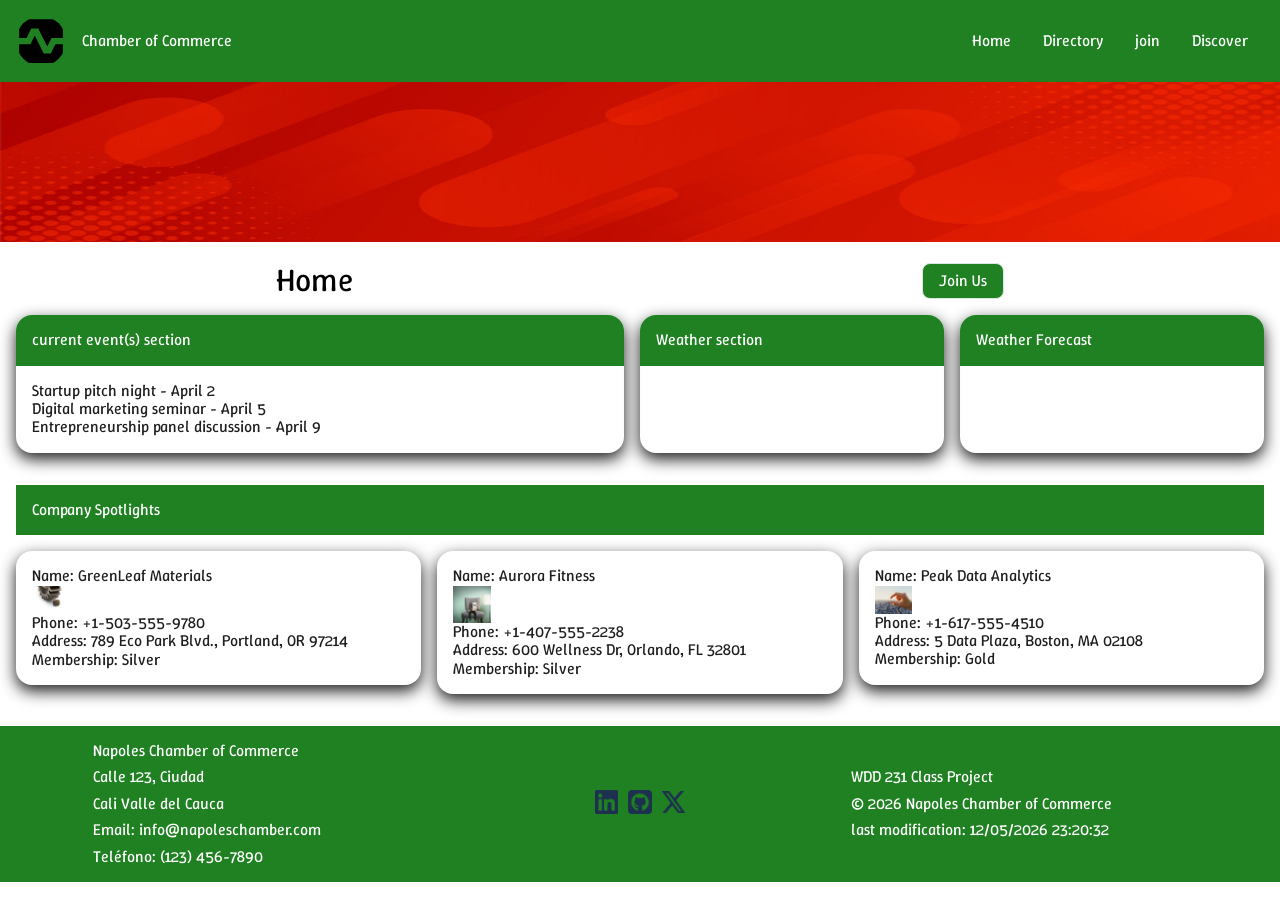
==== chamber/index.html @ 40dbb2b4 "adding week 3 requested activity" ====
<!doctype html>
<html lang="en">
  <head>
    <meta charset="UTF-8" />
    <meta name="viewport" content="width=device-width, initial-scale=1.0" />
    <meta
      name="description"
      content="chamber project home page for BYU Pathway WDD 231, showcasing web design skills and course achievements."
    />
    <meta name="author" content="Julian David Arce Araujo" />
    <meta
      property="og:url"
      content="https://julianarce1995.github.io/wdd231/chamber/directory.html"
    />
    <meta property="og:type" content="website" />
    <meta
      property="og:title"
      content="Napoles Chamber Directory | BYU Pathway WDD231"
    />
    <meta
      property="og:description"
      content="Discover Napoles Chamber members and their contact information."
    />
    <meta
      property="og:image"
      content="https://julianarce1995.github.io/wdd231/chamber/images/yandy-subary.jpg"
    />
    <link rel="preconnect" href="https://fonts.googleapis.com" />
    <link rel="preconnect" href="https://fonts.gstatic.com" crossorigin />
    <link
      href="https://fonts.googleapis.com/css2?family=Archivo:ital,wght@0,100..900;1,100..900&family=Exo+2:ital,wght@0,100..900;1,100..900&family=Open+Sans:ital,wght@0,300..800;1,300..800&family=Space+Grotesk:wght@300..700&family=Winky+Sans:ital,wght@0,453;1,453&display=swap"
      rel="stylesheet"
    />
    <link rel="icon" href="images/favicon.ico" />
    <link rel="stylesheet" href="styles/normalize.css" />
    <link rel="stylesheet" href="styles/small.css" />
    <link rel="stylesheet" href="styles/large.css" />
    <script src="scripts/company.js" defer></script>
    <script src="scripts/events.js" defer></script>
    <script src="scripts/weather.js" defer></script>
    <script src="scripts/date.js" defer></script>
    <script src="scripts/navigation.js" defer></script>
    <title>Home | BYU Pathway</title>
  </head>
  <body>
    <header class="header">
      <div class="header-title">
        <img
          src="images/julian-arce-logo.svg"
          alt="Julian Arce Photo"
          loading="lazy"
        />
        <span>Chamber of Commerce</span>
      </div>
      <div class="menu">
        <button type="button" id="menu"></button>
      </div>
      <nav class="navbar">
        <ul class="navigation">
          <li><a class="p-1" href="index.html">Home</a></li>
          <li><a class="p-1" href="directory.html">Directory</a></li>
          <li><a class="p-1" href="join.html">join</a></li>
          <li><a class="p-1" href="discover.html">Discover</a></li>
        </ul>
      </nav>
    </header>
    <main>
      <section class="home">
        <img src="images/hero-image.jpg" alt="hero image" loading="lazy" />
        <div>
          <h1>Home</h1>
          <a href="join.html" class="button">Join Us</a>
        </div>
      </section>
      <div class="container">
        <section class="current-event">
          <h2>current event(s) section</h2>
          <div id="current-event"></div>
        </section>
        <section class="weather-section">
          <h2>Weather section</h2>
          <div id="weather-section"></div>
        </section>
        <section class="weather-forecast">
          <h2>Weather Forecast</h2>
          <div id="weather-forecast"></div>
        </section>
      </div>
      <section class="company-spotlights">
        <h2>Company Spotlights</h2>
        <div id="company-spotlight"></div>
      </section>
    </main>
    <footer>
      <div class="footer-info">
        <span>Napoles Chamber of Commerce</span>
        <span>Calle 123, Ciudad</span>
        <span>Cali Valle del Cauca</span>
        <span>Email: info@napoleschamber.com</span>
        <span>Teléfono: (123) 456-7890</span>
      </div>
      <div class="footer-images">
        <a href="https://www.linkedin.com/in/julian-david-arce-araujo/">
          <img
            src="images/linkedin-brands-solid.png"
            alt="linkedin logo"
            loading="lazy"
          />
        </a>
        <a href="https://github.com/julianarce1995/wdd231">
          <img
            src="images/square-github-brands-solid.png"
            alt="GitHub logo"
            loading="lazy"
          />
        </a>
        <a href="https://x.com/?lang=es&q=from%3Ajulianarce1995">
          <img
            src="images/x-twitter-brands-solid.png"
            alt="X logo"
            loading="lazy"
          />
        </a>
      </div>
      <div class="footer-info">
        <span>WDD 231 Class Project</span>
        <p>
          ©
          <span id="currentyear"></span>
          Napoles Chamber of Commerce
        </p>
        <span id="lastModified"></span>
      </div>
    </footer>
  </body>
</html>
---- chamber/styles/small.css ----
:root {
  --primary-color: #1f8122;
  --secondary-color: #d9e9e0;
  --third-color: #77bdac;
  --hover-color: #22531f;
  --white: #ffffff;
  --black: #1f1d1d;
  --gray: #938d8d;
}

* {
  margin: 0;
  padding: 0;
  box-sizing: border-box;
  font-family: "Winky Sans", sans-serif;
  font-weight: 400;
  font-style: normal;
  font-size: 1rem;
}

a {
  text-decoration: none;
  color: var(--white);
  cursor: pointer;
  font-size: 1rem;
}

.p-1 {
  padding: 0.9rem;
}

ul {
  list-style: none;
}

.header {
  display: grid;
  grid-template-columns: 1fr 1fr;
  align-items: center;
  background-color: var(--primary-color);
}

.header-title {
  display: flex;
  color: var(--white);
  align-items: center;
  padding: 1rem;
}

.header img {
  width: 50px;
  height: 50px;
  border-radius: 50%;
  margin-right: 1rem;
}

.menu {
  display: flex;
  justify-content: flex-end;
}

#menu {
  font-size: 2rem;
  border: 0;
  background: none;
  color: var(--white);
  padding: 0 1rem;
}

#menu::before {
  content: "☰";
  color: var(--white);
}

#menu.open::before {
  content: "❌";
}

.navbar {
  grid-column: span 2;
}

.navigation.show {
  display: flex;
  flex-direction: column;
  border-top: var(--gray) 1px solid;
}

.navbar li {
  display: flex;
}

.navbar a {
  width: 100%;
  padding: 1rem;
  border-bottom: var(--gray) 1px solid;
}

.navigation {
  display: none;
}

.navigation a {
  color: var(--white);
  font-size: 1rem;
}

.button {
  background-color: var(--primary-color);
  color: var(--white);
  border: 1px solid var(--secondary-color);
  border-radius: 0.5rem;
  padding: 0.5rem 1rem;
  cursor: pointer;
  font-size: 1rem;
}

.button:hover {
  background-color: var(--hover-color);
  color: var(--white);
}

.grid-cards {
  display: grid;
  grid-template-columns: repeat(auto-fit, minmax(250px, 1fr));
  gap: 1rem;
  padding: 1rem;
}

.list {
  display: flex;
  flex-direction: column;
  gap: 1rem;
  max-width: 90%;
  width: 100%;
  padding: 1rem;
  margin: 0 auto;
}

.card {
  background-color: var(--white);
  border-radius: 0.7rem;
  overflow: hidden;
  transition:
    transform 0.2s ease,
    box-shadow 0.2s ease;
}

.card:hover {
  transform: translateY(-2px);
  box-shadow: 0 6px 16px var(--black);
}

.card-image {
  width: 100%;
  height: 180px;
  object-fit: cover;
}

.card-content {
  width: 100%;
  padding: 1rem;
}

.card-content h2 {
  margin-bottom: 0.5rem;
  color: var(--primary-color);
  font-size: 1.2rem;
}

.card-content p {
  margin-bottom: 0.45rem;
  color: var(--black);
  font-size: 0.95rem;
  line-height: 1.4;
}

.card-content p.meta span {
  color: var(--black);
  font-weight: 600;
  margin-right: 0.25rem;
}

.card-content .description {
  color: #4a4a4a;
}

.description span {
  color: var(--black);
  font-weight: 600;
  margin-right: 0.25rem;
}

.grid-cards .card {
  border: 1px solid var(--gray);
  box-shadow: 0 2px 8px var(--black);
}

.list .card {
  border-bottom: 1px solid var(--gray);
  box-shadow: none;
  display: block;
  padding: 0;
  margin-bottom: 0.5rem;
}

.list .card-image {
  display: none;
}

.list .card-content {
  display: grid;
  grid-template-columns: 1fr;
  padding: 1rem;
}

.list .card-content h2 {
  font-size: 1.15rem;
}

footer {
  display: flex;
  flex-direction: column;
  background-color: var(--primary-color);
  color: var(--white);
  text-align: start;
  padding: 1rem;
  margin-top: 2rem;
}

.footer-info {
  display: flex;
  flex-direction: column;
  gap: 0.5rem;
}

.footer-images {
  display: flex;
  align-items: center;
  justify-content: center;
}

.footer-images a {
  max-width: 10%;
}

.footer-images a img {
  max-width: 100%;
  height: auto;
  border-radius: 6px;
}

.view-toggle {
  display: flex;
  justify-content: center;
  gap: 0.5rem;
  margin-bottom: 1rem;
  padding: 1rem;
  box-shadow: 0 2px 8px var(--gray);
}
/* Home Styles */

.home img {
  width: 100%;
  height: 10rem;
  margin-bottom: 1rem;
}

.home div {
  display: flex;
  justify-content: space-around;
  align-items: center;
  gap: 1rem;
}

.container {
  display: grid;
  grid-template-columns: 1fr;
  align-items: stretch;
  gap: 1rem;
  padding: 1rem;
}

.current-event,
.weather-section,
.weather-forecast,
.card-box {
  border-radius: 1rem;
  box-shadow: 0 6px 16px var(--black);
  color: var(--black);
  overflow: hidden;
}

.current-event h2,
.weather-section h2,
.weather-forecast h2,
.company-spotlights h2 {
  background-color: var(--primary-color);
  padding: 1rem;
  color: var(--white);
}

.company-spotlights h2 {
  margin-bottom: 1rem;
}

#current-event,
#weather-section,
#weather-forecast {
  display: flex;
  flex-direction: column;
  padding: 1rem;
}

.company-spotlights {
  margin: 1rem;
}

.card-box {
  display: flex;
  flex-direction: column;
  padding: 1rem;
}

.card-box img {
  width: 10%;
}

.company-spotlights #company-spotlight {
  display: grid;
  grid-template-columns: 1fr;
  gap: 1rem;
}
---- chamber/styles/large.css ----
@media (min-width: 768px) {
  #menu {
    display: none;
  }

  .header {
    display: flex;
    align-items: center;
    justify-content: space-between;
  }

  .header-title {
    justify-content: center;
  }

  .navigation {
    display: flex;
    width: 100%;
    flex-direction: row;
    align-items: center;
    justify-content: flex-start;
    background-color: transparent;
  }

  .navigation li a:hover {
    color: var(--white);
    background-color: var(--hover-color);
    font-size: 1rem;
    border-radius: 1rem;
  }
  .navbar {
    padding-right: 1rem;
  }

  .navbar a {
    border: none;
  }

  .list .card-content {
    grid-template-columns: 1fr 2fr 2fr 1fr;
    padding: 1rem;
  }

  footer {
    display: flex;
    justify-content: space-around;
    flex-direction: row;
    padding: 1rem 5rem;
    gap: 1rem;
  }

  .footer-info,
  .footer-images {
    width: 30%;
    justify-content: center;
  }

  /* Home Styles */
  .container {
    grid-template-columns: 2fr 1fr 1fr;
  }

  .company-spotlights #company-spotlight {
    grid-template-columns: 1fr 1fr 1fr;
  }
}

@media (min-width: 60.5em) {
}
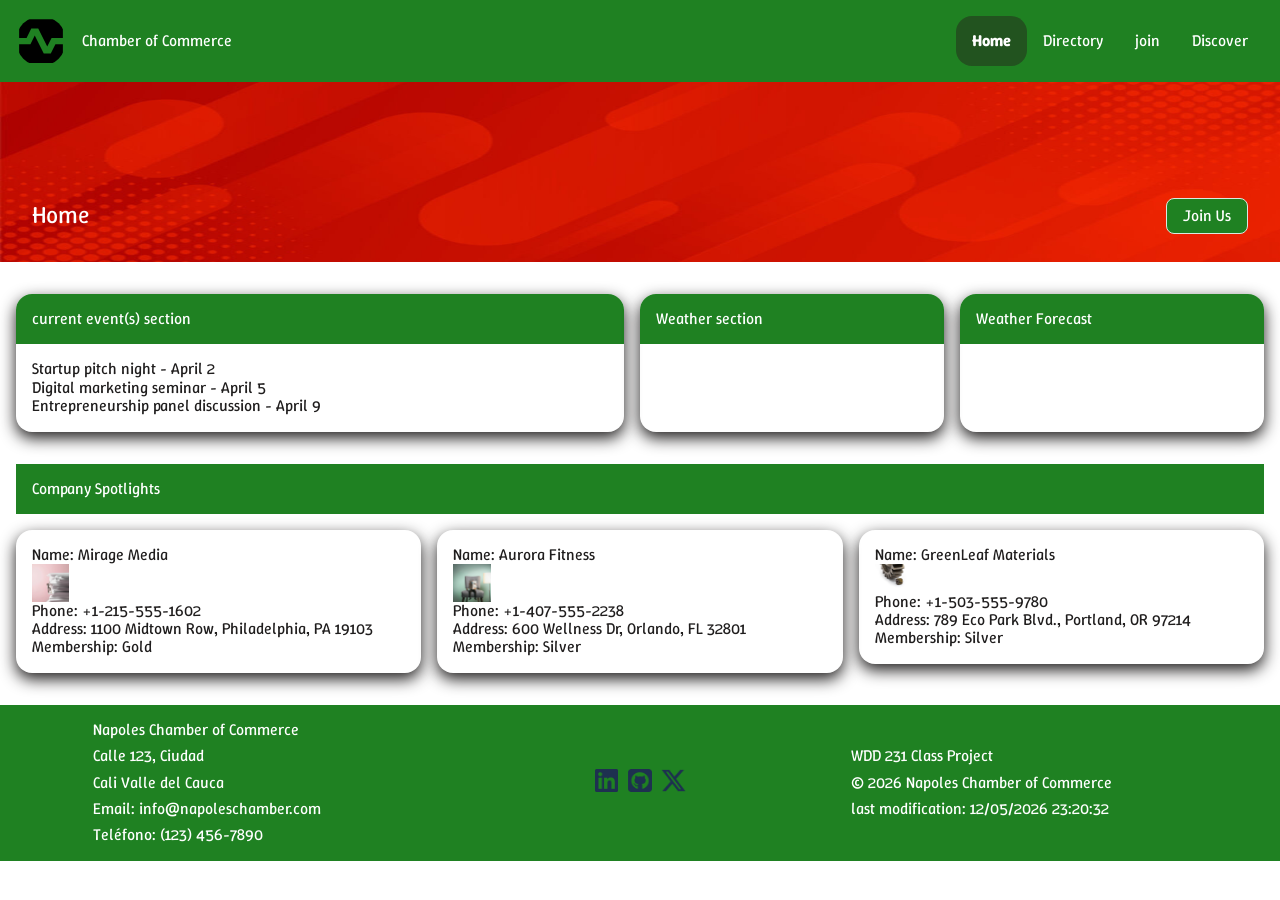
==== commit 8ef46541: "adding requested changes" ====
--- a/chamber/index.html
+++ b/chamber/index.html
@@ -57,7 +57,7 @@
       </div>
       <nav class="navbar">
         <ul class="navigation">
-          <li><a class="p-1" href="index.html">Home</a></li>
+          <li><a class="p-1 active" href="index.html">Home</a></li>
           <li><a class="p-1" href="directory.html">Directory</a></li>
           <li><a class="p-1" href="join.html">join</a></li>
           <li><a class="p-1" href="discover.html">Discover</a></li>
--- a/chamber/styles/small.css
+++ b/chamber/styles/small.css
@@ -105,6 +105,12 @@
   font-size: 1rem;
 }
 
+.navigation a.active {
+  background-color: var(--hover-color);
+  border-radius: 1rem;
+  font-weight: 700;
+}
+
 .button {
   background-color: var(--primary-color);
   color: var(--white);
@@ -260,17 +266,37 @@
 }
 /* Home Styles */
 
+.home {
+  position: relative;
+  margin-bottom: 1rem;
+}
+
 .home img {
-  width: 100%;
-  height: 10rem;
-  margin-bottom: 1rem;
+  display: block;
+  width: 100%;
 }
 
 .home div {
-  display: flex;
-  justify-content: space-around;
+  position: absolute;
+  right: 1rem;
+  bottom: 1rem;
+  left: 1rem;
+  display: flex;
+  justify-content: space-between;
   align-items: center;
-  gap: 1rem;
+  flex-wrap: wrap;
+  gap: 1rem;
+  padding: 0.75rem 1rem;
+  border-radius: 0.75rem;
+}
+
+.home h1 {
+  color: var(--white);
+  font-size: 1.5rem;
+}
+
+.home .button {
+  white-space: nowrap;
 }
 
 .container {
--- a/chamber/styles/large.css
+++ b/chamber/styles/large.css
@@ -63,6 +63,10 @@
   .company-spotlights #company-spotlight {
     grid-template-columns: 1fr 1fr 1fr;
   }
+
+  .home img {
+    height: 20vh;
+  }
 }
 
 @media (min-width: 60.5em) {
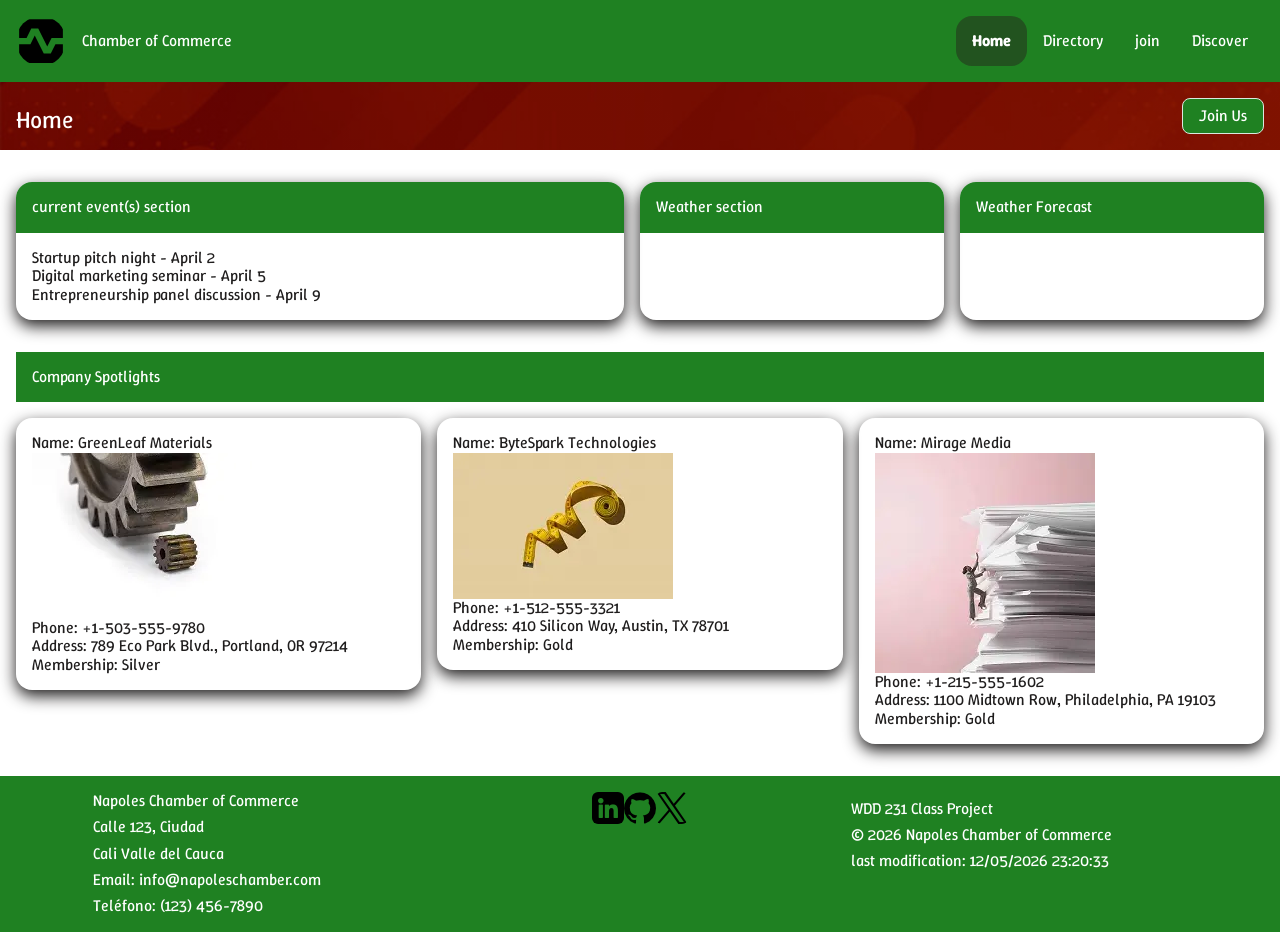
==== commit 741cf303: "adding requested changes" ====
--- a/chamber/index.html
+++ b/chamber/index.html
@@ -28,19 +28,25 @@
     <link rel="preconnect" href="https://fonts.googleapis.com" />
     <link rel="preconnect" href="https://fonts.gstatic.com" crossorigin />
     <link
+      as="style"
       href="https://fonts.googleapis.com/css2?family=Archivo:ital,wght@0,100..900;1,100..900&family=Exo+2:ital,wght@0,100..900;1,100..900&family=Open+Sans:ital,wght@0,300..800;1,300..800&family=Space+Grotesk:wght@300..700&family=Winky+Sans:ital,wght@0,453;1,453&display=swap"
       rel="stylesheet"
     />
     <link rel="icon" href="images/favicon.ico" />
-    <link rel="stylesheet" href="styles/normalize.css" />
-    <link rel="stylesheet" href="styles/small.css" />
-    <link rel="stylesheet" href="styles/large.css" />
+    <link rel="preload" href="styles/normalize.css" as="style" onload="this.rel='stylesheet'">
+    <noscript><link rel="stylesheet" href="styles/normalize.css"></noscript>
+    <link rel="preload" href="styles/normalize.css" as="style" onload="this.rel='stylesheet'">
+    <noscript><link rel="stylesheet" href="styles/normalize.css"></noscript>
+    <link rel="preload" href="styles/small.css" as="style" onload="this.rel='stylesheet'">
+    <noscript><link rel="stylesheet" href="styles/small.css"></noscript>
+    <link rel="preload" href="styles/large.css" as="style" onload="this.rel='stylesheet'">
+    <noscript><link rel="stylesheet" href="styles/large.css"></noscript>
     <script src="scripts/company.js" defer></script>
     <script src="scripts/events.js" defer></script>
     <script src="scripts/weather.js" defer></script>
     <script src="scripts/date.js" defer></script>
     <script src="scripts/navigation.js" defer></script>
-    <title>Home | BYU Pathway</title>
+    <title>Home | Chamber of Commerce</title>
   </head>
   <body>
     <header class="header">
@@ -53,10 +59,10 @@
         <span>Chamber of Commerce</span>
       </div>
       <div class="menu">
-        <button type="button" id="menu"></button>
+        <button type="button" id="menu" aria-label="Toggle navigation menu" aria-expanded="false" aria-controls="navigation"></button>
       </div>
       <nav class="navbar">
-        <ul class="navigation">
+        <ul class="navigation" id="navigation">
           <li><a class="p-1 active" href="index.html">Home</a></li>
           <li><a class="p-1" href="directory.html">Directory</a></li>
           <li><a class="p-1" href="join.html">join</a></li>
@@ -66,8 +72,7 @@
     </header>
     <main>
       <section class="home">
-        <img src="images/hero-image.jpg" alt="hero image" loading="lazy" />
-        <div>
+        <div class="hero-image">
           <h1>Home</h1>
           <a href="join.html" class="button">Join Us</a>
         </div>
@@ -102,21 +107,27 @@
       <div class="footer-images">
         <a href="https://www.linkedin.com/in/julian-david-arce-araujo/">
           <img
-            src="images/linkedin-brands-solid.png"
+            src="images/linkedin.png"
+            width="32"
+            height="32"
             alt="linkedin logo"
             loading="lazy"
           />
         </a>
         <a href="https://github.com/julianarce1995/wdd231">
           <img
-            src="images/square-github-brands-solid.png"
+            src="images/github-logo.png"
+            width="32"
+            height="32"
             alt="GitHub logo"
             loading="lazy"
           />
         </a>
         <a href="https://x.com/?lang=es&q=from%3Ajulianarce1995">
           <img
-            src="images/x-twitter-brands-solid.png"
+            src="images/twitter.png"
+            width="32"
+            height="32"
             alt="X logo"
             loading="lazy"
           />
--- a/chamber/styles/small.css
+++ b/chamber/styles/small.css
@@ -47,6 +47,10 @@
   padding: 1rem;
 }
 
+.header-title span {
+  text-wrap: nowrap;
+}
+
 .header img {
   width: 50px;
   height: 50px;
@@ -267,35 +271,30 @@
 /* Home Styles */
 
 .home {
-  position: relative;
   margin-bottom: 1rem;
 }
 
-.home img {
-  display: block;
-  width: 100%;
-}
-
-.home div {
-  position: absolute;
-  right: 1rem;
-  bottom: 1rem;
-  left: 1rem;
+.hero-image {
   display: flex;
   justify-content: space-between;
-  align-items: center;
+  align-items: flex-end;
   flex-wrap: wrap;
   gap: 1rem;
-  padding: 0.75rem 1rem;
-  border-radius: 0.75rem;
-}
-
-.home h1 {
+  padding: 1rem;
+  background-image:
+    linear-gradient(rgb(0 0 0 / 45%), rgb(0 0 0 / 45%)),
+    url("../images/hero-image.jpg");
+  background-position: center;
+  background-repeat: no-repeat;
+  background-size: cover;
+}
+
+.hero-image h1 {
   color: var(--white);
   font-size: 1.5rem;
 }
 
-.home .button {
+.hero-image .button {
   white-space: nowrap;
 }
 
@@ -349,11 +348,23 @@
 }
 
 .card-box img {
-  width: 10%;
+  width: 100%;
+  max-width: 220px;
+  height: auto;
 }
 
 .company-spotlights #company-spotlight {
   display: grid;
   grid-template-columns: 1fr;
   gap: 1rem;
-}
+  min-height: 40rem;
+}
+
+#lastModified {
+  display: block;
+  min-height: 1.25rem;
+}
+
+.footer-info:last-child {
+  min-height: 5.5rem;
+}
--- a/chamber/styles/small.css
+++ b/chamber/styles/small.css
@@ -47,6 +47,10 @@
   padding: 1rem;
 }
 
+.header-title span {
+  text-wrap: nowrap;
+}
+
 .header img {
   width: 50px;
   height: 50px;
@@ -267,35 +271,30 @@
 /* Home Styles */
 
 .home {
-  position: relative;
   margin-bottom: 1rem;
 }
 
-.home img {
-  display: block;
-  width: 100%;
-}
-
-.home div {
-  position: absolute;
-  right: 1rem;
-  bottom: 1rem;
-  left: 1rem;
+.hero-image {
   display: flex;
   justify-content: space-between;
-  align-items: center;
+  align-items: flex-end;
   flex-wrap: wrap;
   gap: 1rem;
-  padding: 0.75rem 1rem;
-  border-radius: 0.75rem;
-}
-
-.home h1 {
+  padding: 1rem;
+  background-image:
+    linear-gradient(rgb(0 0 0 / 45%), rgb(0 0 0 / 45%)),
+    url("../images/hero-image.jpg");
+  background-position: center;
+  background-repeat: no-repeat;
+  background-size: cover;
+}
+
+.hero-image h1 {
   color: var(--white);
   font-size: 1.5rem;
 }
 
-.home .button {
+.hero-image .button {
   white-space: nowrap;
 }
 
@@ -349,11 +348,23 @@
 }
 
 .card-box img {
-  width: 10%;
+  width: 100%;
+  max-width: 220px;
+  height: auto;
 }
 
 .company-spotlights #company-spotlight {
   display: grid;
   grid-template-columns: 1fr;
   gap: 1rem;
-}
+  min-height: 40rem;
+}
+
+#lastModified {
+  display: block;
+  min-height: 1.25rem;
+}
+
+.footer-info:last-child {
+  min-height: 5.5rem;
+}
--- a/chamber/styles/large.css
+++ b/chamber/styles/large.css
@@ -52,6 +52,7 @@
   .footer-info,
   .footer-images {
     width: 30%;
+    height: 30%;
     justify-content: center;
   }
 
@@ -62,10 +63,11 @@
 
   .company-spotlights #company-spotlight {
     grid-template-columns: 1fr 1fr 1fr;
+    min-height: 15rem;
   }
 
-  .home img {
-    height: 20vh;
+  .company-spotlights {
+    min-height: 22rem;
   }
 }
 
--- a/chamber/styles/large.css
+++ b/chamber/styles/large.css
@@ -52,6 +52,7 @@
   .footer-info,
   .footer-images {
     width: 30%;
+    height: 30%;
     justify-content: center;
   }
 
@@ -62,10 +63,11 @@
 
   .company-spotlights #company-spotlight {
     grid-template-columns: 1fr 1fr 1fr;
+    min-height: 15rem;
   }
 
-  .home img {
-    height: 20vh;
+  .company-spotlights {
+    min-height: 22rem;
   }
 }
 
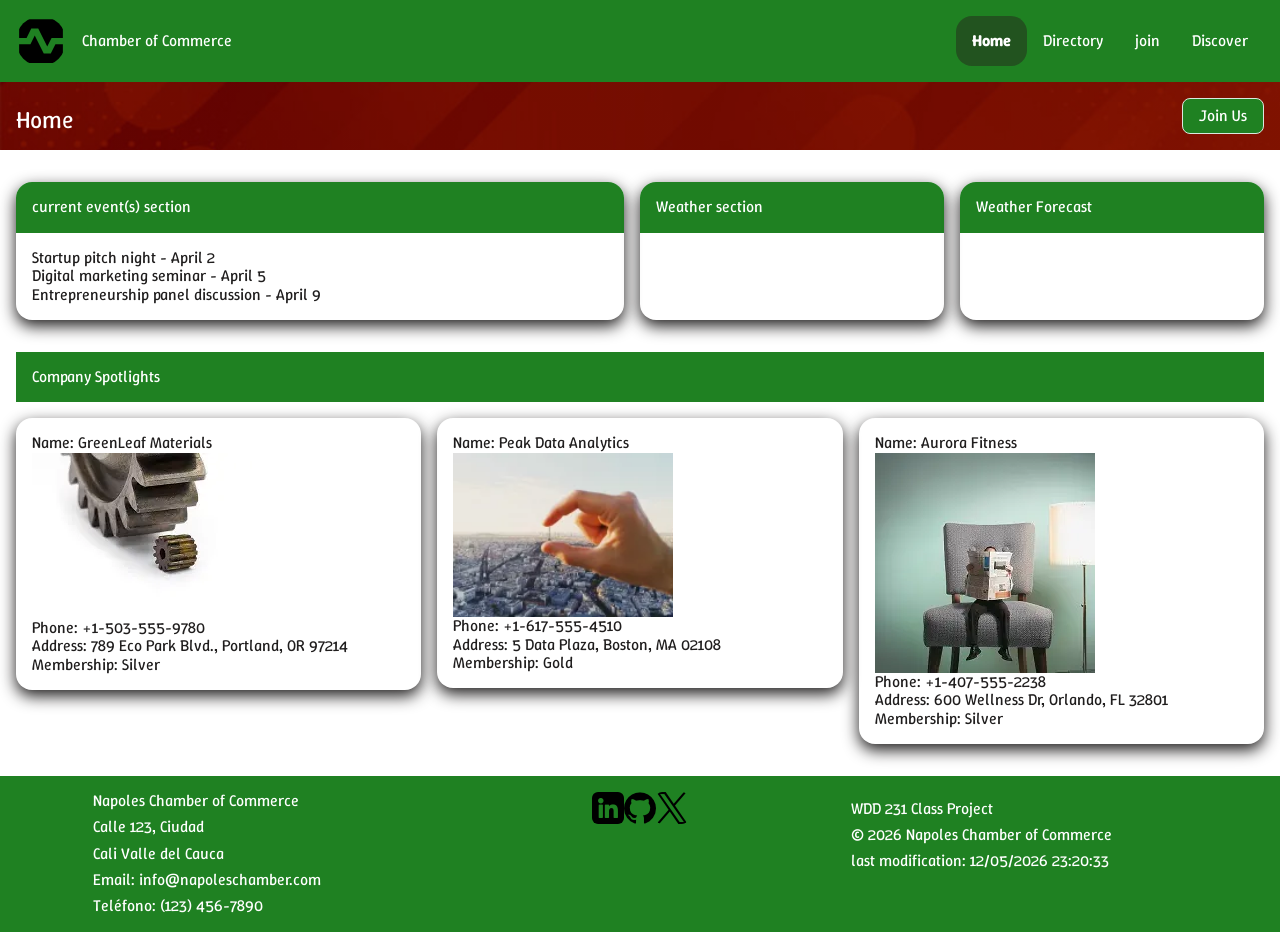
==== commit 5b895856: "Merge branch 'main' of https://github.com/julianarce1995/wdd231" ====
--- a/chamber/index.html
+++ b/chamber/index.html
@@ -62,7 +62,7 @@
         <button type="button" id="menu" aria-label="Toggle navigation menu" aria-expanded="false" aria-controls="navigation"></button>
       </div>
       <nav class="navbar">
-        <ul class="navigation" id="navigation">
+        <ul class="navigation">
           <li><a class="p-1 active" href="index.html">Home</a></li>
           <li><a class="p-1" href="directory.html">Directory</a></li>
           <li><a class="p-1" href="join.html">join</a></li>
--- a/chamber/styles/large.css
+++ b/chamber/styles/large.css
@@ -69,6 +69,10 @@
   .company-spotlights {
     min-height: 22rem;
   }
+
+  .home img {
+    height: 20vh;
+  }
 }
 
 @media (min-width: 60.5em) {
--- a/chamber/styles/large.css
+++ b/chamber/styles/large.css
@@ -69,6 +69,10 @@
   .company-spotlights {
     min-height: 22rem;
   }
+
+  .home img {
+    height: 20vh;
+  }
 }
 
 @media (min-width: 60.5em) {
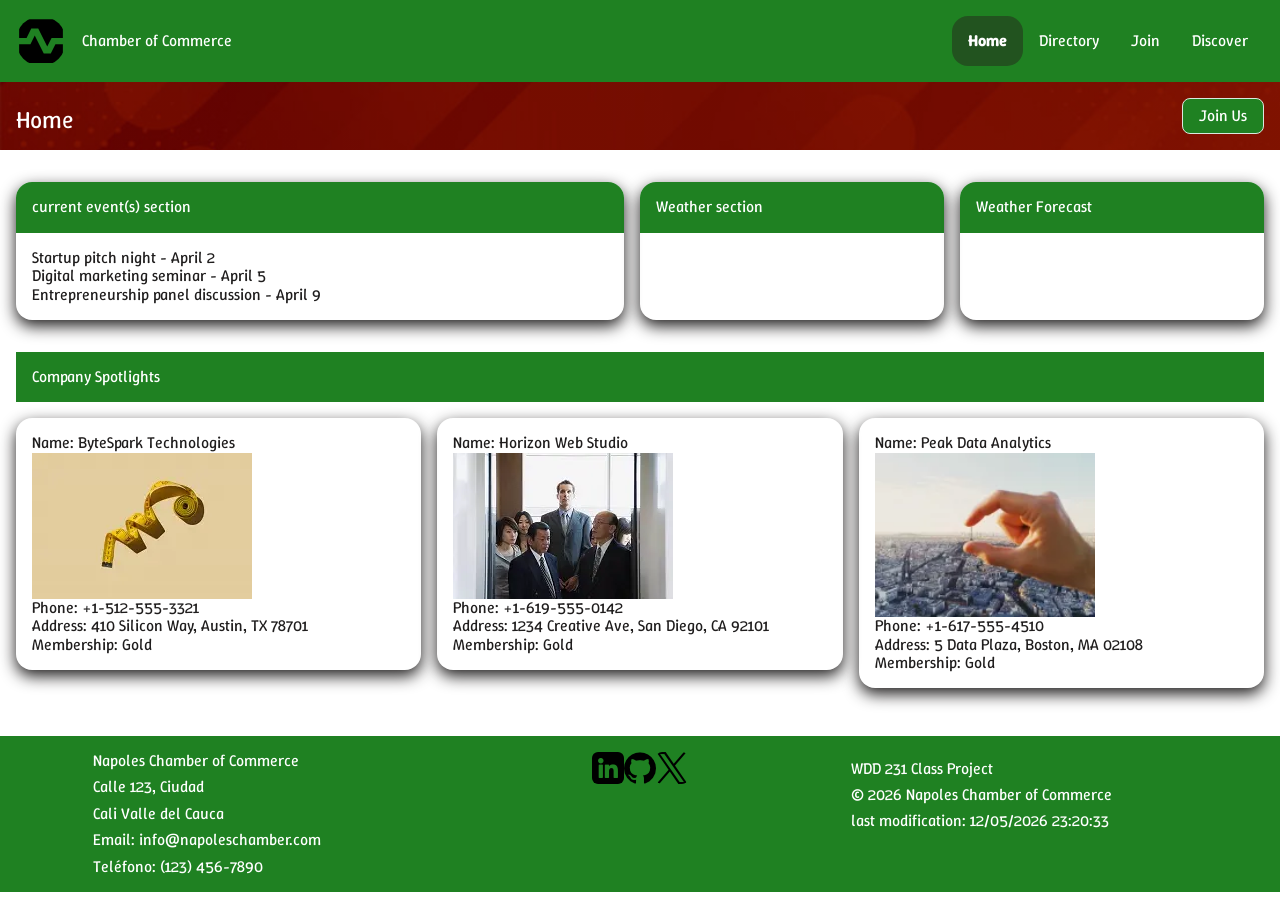
==== commit 36700ee8: "adding week 4 changes" ====
--- a/chamber/index.html
+++ b/chamber/index.html
@@ -65,7 +65,7 @@
         <ul class="navigation">
           <li><a class="p-1 active" href="index.html">Home</a></li>
           <li><a class="p-1" href="directory.html">Directory</a></li>
-          <li><a class="p-1" href="join.html">join</a></li>
+          <li><a class="p-1" href="join.html">Join</a></li>
           <li><a class="p-1" href="discover.html">Discover</a></li>
         </ul>
       </nav>
--- a/chamber/styles/small.css
+++ b/chamber/styles/small.css
@@ -150,15 +150,6 @@
 .card {
   background-color: var(--white);
   border-radius: 0.7rem;
-  overflow: hidden;
-  transition:
-    transform 0.2s ease,
-    box-shadow 0.2s ease;
-}
-
-.card:hover {
-  transform: translateY(-2px);
-  box-shadow: 0 6px 16px var(--black);
 }
 
 .card-image {
@@ -168,6 +159,8 @@
 }
 
 .card-content {
+  display: flex;
+  flex-direction: column;
   width: 100%;
   padding: 1rem;
 }
@@ -206,12 +199,22 @@
   box-shadow: 0 2px 8px var(--black);
 }
 
-.list .card {
+.grid-cards .card {
   border-bottom: 1px solid var(--gray);
   box-shadow: none;
   display: block;
   padding: 0;
   margin-bottom: 0.5rem;
+  opacity: 0;
+  transform: translateY(25px);
+  animation: fadeInUp 0.9s ease forwards;
+}
+
+@keyframes fadeInUp {
+  to {
+    opacity: 1;
+    transform: translateY(0);
+  }
 }
 
 .list .card-image {
@@ -368,3 +371,123 @@
 .footer-info:last-child {
   min-height: 5.5rem;
 }
+
+form {
+  margin: 1rem 2%;
+
+  label {
+    display: block;
+    font-size: 0.8rem;
+    color: purple;
+    padding-top: 0.2rem;
+  }
+
+  h3 {
+    font-size: 0.9rem;
+    color: #e07a5f;
+    margin: 1.5rem 0 0.2rem 0;
+    border-bottom: 1px solid #eee;
+  }
+
+  input[type="text"],
+  input[type="tel"],
+  input[type="date"],
+  input[type="email"],
+  select {
+    display: block;
+    margin: 0.1rem 0 1rem 0;
+    padding: 0.3rem;
+    border: 1px solid #999;
+    border-radius: 4px;
+    border-left-width: 5px;
+    border-left-color: #555;
+    font-size: 1rem;
+    color: #3d405b;
+    width: 250px;
+  }
+
+  input:required {
+    border-left-color: #d70000;
+  }
+  input:focus {
+    border-left-color: black;
+    outline: none;
+  }
+  input:required:valid {
+    border-left-color: green;
+  }
+
+  input[type="submit"] {
+    border: none;
+    text-align: center;
+    background-color: #3d405b;
+    color: white;
+    border-radius: 1rem;
+    padding: 0.75rem 1.5rem;
+    margin: 2rem 0;
+    font-size: 1.2rem;
+    -webkit-appearance: none;
+    appearance: none;
+  }
+}
+
+input:-webkit-autofill {
+  -webkit-text-fill-color: #3d405b;
+}
+
+#results {
+  background-color: #f4f1de;
+  padding: 0 1rem;
+  border: 1px solid #e07a5f;
+  border-radius: 6px;
+}
+
+.join-main {
+  display: flex;
+  flex-direction: column;
+  justify-content: center;
+  align-items: center;
+}
+
+.cards {
+  display: flex;
+  flex-direction: column;
+  padding: 1rem;
+  gap: 1rem;
+}
+
+.dialog {
+  position: fixed;
+  top: 50%;
+  left: 50%;
+  transform: translate(-50%, -50%);
+  margin: 0;
+  border: none;
+  border-radius: 1rem;
+  padding: 1rem;
+  box-shadow: 0 4px 12px var(--black);
+  max-width: 400px;
+  width: 90%;
+  text-align: center;
+  font-size: 1rem;
+  color: var(--black);
+  background-color: var(--white);
+}
+
+.dialog[open] {
+  display: flex;
+  flex-direction: column;
+  text-align: start;
+}
+
+dialog::backdrop {
+  background-color: rgba(0, 0, 0, 0.742);
+}
+
+#params {
+  height: 40vh;
+  display: flex;
+  flex-direction: column;
+  align-items: center;
+  justify-content: center;
+}
--- a/chamber/styles/small.css
+++ b/chamber/styles/small.css
@@ -150,15 +150,6 @@
 .card {
   background-color: var(--white);
   border-radius: 0.7rem;
-  overflow: hidden;
-  transition:
-    transform 0.2s ease,
-    box-shadow 0.2s ease;
-}
-
-.card:hover {
-  transform: translateY(-2px);
-  box-shadow: 0 6px 16px var(--black);
 }
 
 .card-image {
@@ -168,6 +159,8 @@
 }
 
 .card-content {
+  display: flex;
+  flex-direction: column;
   width: 100%;
   padding: 1rem;
 }
@@ -206,12 +199,22 @@
   box-shadow: 0 2px 8px var(--black);
 }
 
-.list .card {
+.grid-cards .card {
   border-bottom: 1px solid var(--gray);
   box-shadow: none;
   display: block;
   padding: 0;
   margin-bottom: 0.5rem;
+  opacity: 0;
+  transform: translateY(25px);
+  animation: fadeInUp 0.9s ease forwards;
+}
+
+@keyframes fadeInUp {
+  to {
+    opacity: 1;
+    transform: translateY(0);
+  }
 }
 
 .list .card-image {
@@ -368,3 +371,123 @@
 .footer-info:last-child {
   min-height: 5.5rem;
 }
+
+form {
+  margin: 1rem 2%;
+
+  label {
+    display: block;
+    font-size: 0.8rem;
+    color: purple;
+    padding-top: 0.2rem;
+  }
+
+  h3 {
+    font-size: 0.9rem;
+    color: #e07a5f;
+    margin: 1.5rem 0 0.2rem 0;
+    border-bottom: 1px solid #eee;
+  }
+
+  input[type="text"],
+  input[type="tel"],
+  input[type="date"],
+  input[type="email"],
+  select {
+    display: block;
+    margin: 0.1rem 0 1rem 0;
+    padding: 0.3rem;
+    border: 1px solid #999;
+    border-radius: 4px;
+    border-left-width: 5px;
+    border-left-color: #555;
+    font-size: 1rem;
+    color: #3d405b;
+    width: 250px;
+  }
+
+  input:required {
+    border-left-color: #d70000;
+  }
+  input:focus {
+    border-left-color: black;
+    outline: none;
+  }
+  input:required:valid {
+    border-left-color: green;
+  }
+
+  input[type="submit"] {
+    border: none;
+    text-align: center;
+    background-color: #3d405b;
+    color: white;
+    border-radius: 1rem;
+    padding: 0.75rem 1.5rem;
+    margin: 2rem 0;
+    font-size: 1.2rem;
+    -webkit-appearance: none;
+    appearance: none;
+  }
+}
+
+input:-webkit-autofill {
+  -webkit-text-fill-color: #3d405b;
+}
+
+#results {
+  background-color: #f4f1de;
+  padding: 0 1rem;
+  border: 1px solid #e07a5f;
+  border-radius: 6px;
+}
+
+.join-main {
+  display: flex;
+  flex-direction: column;
+  justify-content: center;
+  align-items: center;
+}
+
+.cards {
+  display: flex;
+  flex-direction: column;
+  padding: 1rem;
+  gap: 1rem;
+}
+
+.dialog {
+  position: fixed;
+  top: 50%;
+  left: 50%;
+  transform: translate(-50%, -50%);
+  margin: 0;
+  border: none;
+  border-radius: 1rem;
+  padding: 1rem;
+  box-shadow: 0 4px 12px var(--black);
+  max-width: 400px;
+  width: 90%;
+  text-align: center;
+  font-size: 1rem;
+  color: var(--black);
+  background-color: var(--white);
+}
+
+.dialog[open] {
+  display: flex;
+  flex-direction: column;
+  text-align: start;
+}
+
+dialog::backdrop {
+  background-color: rgba(0, 0, 0, 0.742);
+}
+
+#params {
+  height: 40vh;
+  display: flex;
+  flex-direction: column;
+  align-items: center;
+  justify-content: center;
+}
--- a/chamber/styles/large.css
+++ b/chamber/styles/large.css
@@ -73,6 +73,12 @@
   .home img {
     height: 20vh;
   }
+
+  .join-main {
+    flex-direction: row;
+    justify-content: center;
+    gap: 2rem;
+  }
 }
 
 @media (min-width: 60.5em) {
--- a/chamber/styles/large.css
+++ b/chamber/styles/large.css
@@ -73,6 +73,12 @@
   .home img {
     height: 20vh;
   }
+
+  .join-main {
+    flex-direction: row;
+    justify-content: center;
+    gap: 2rem;
+  }
 }
 
 @media (min-width: 60.5em) {
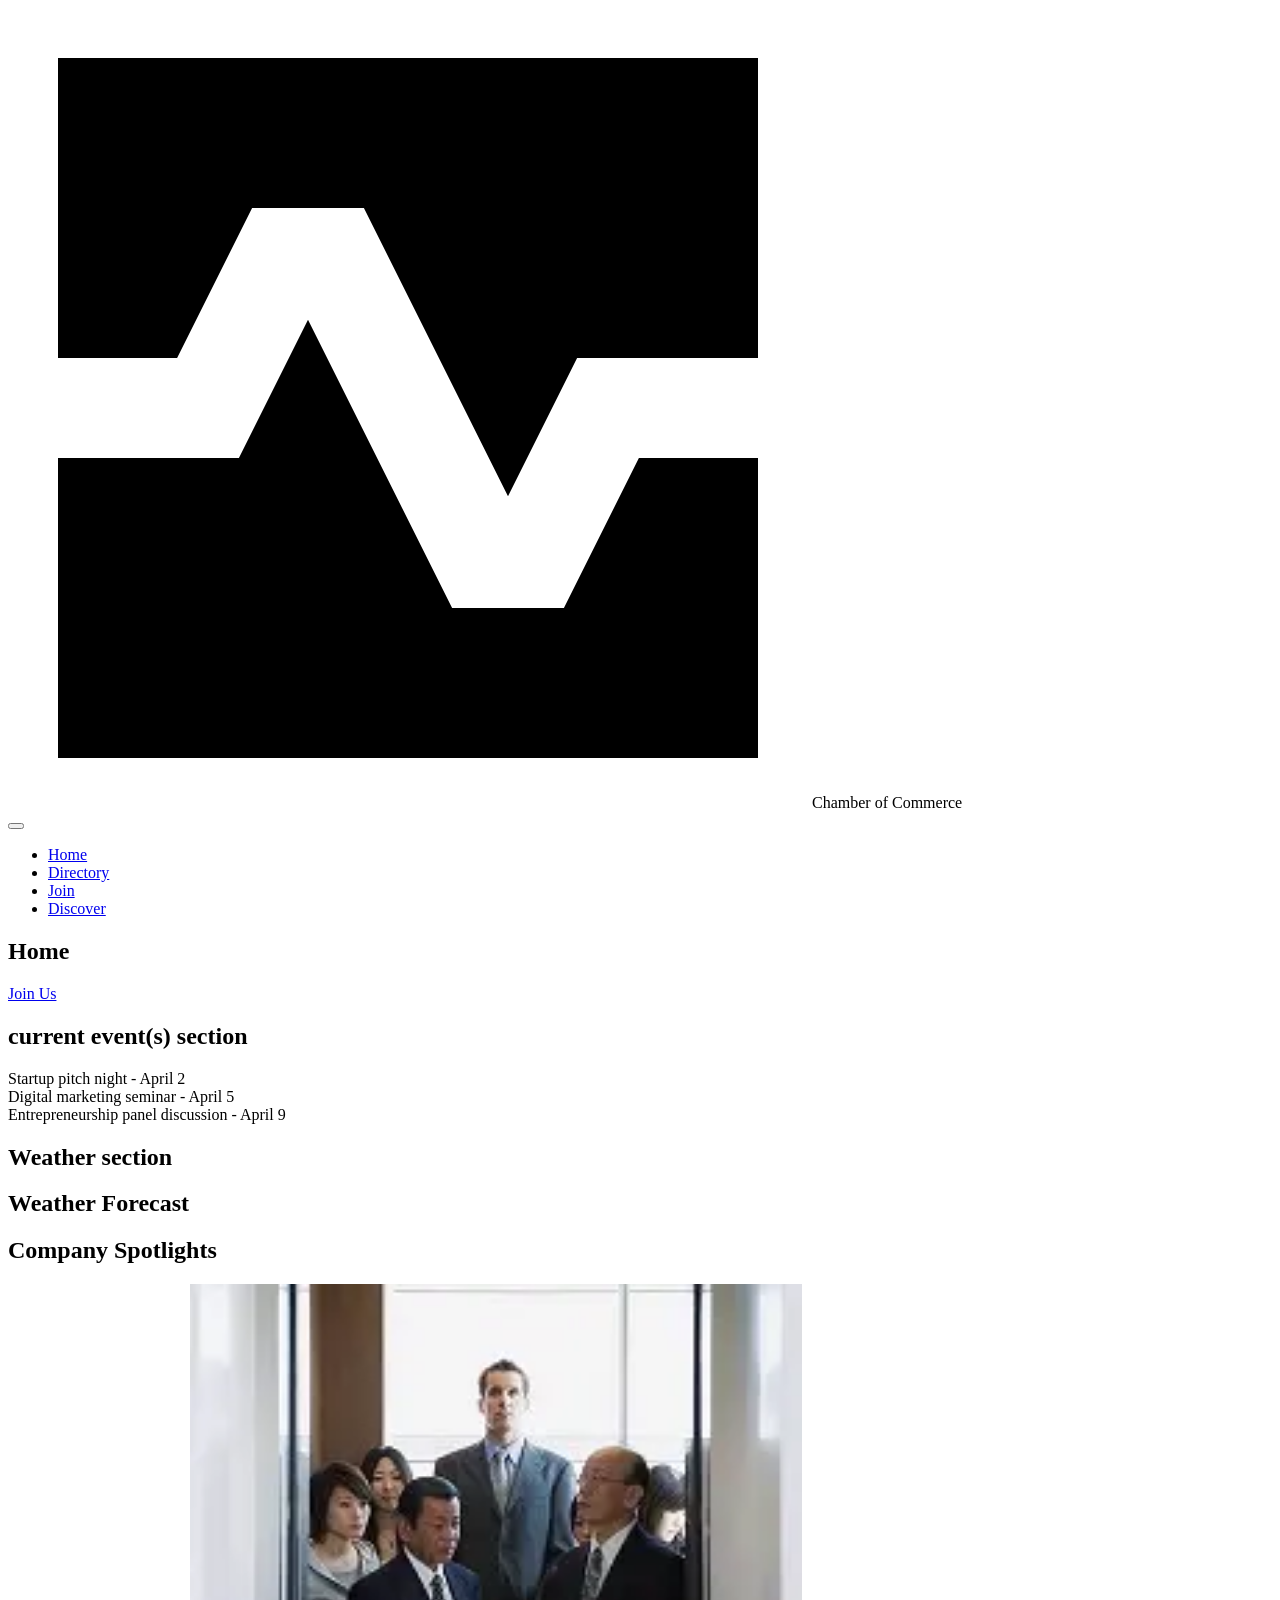
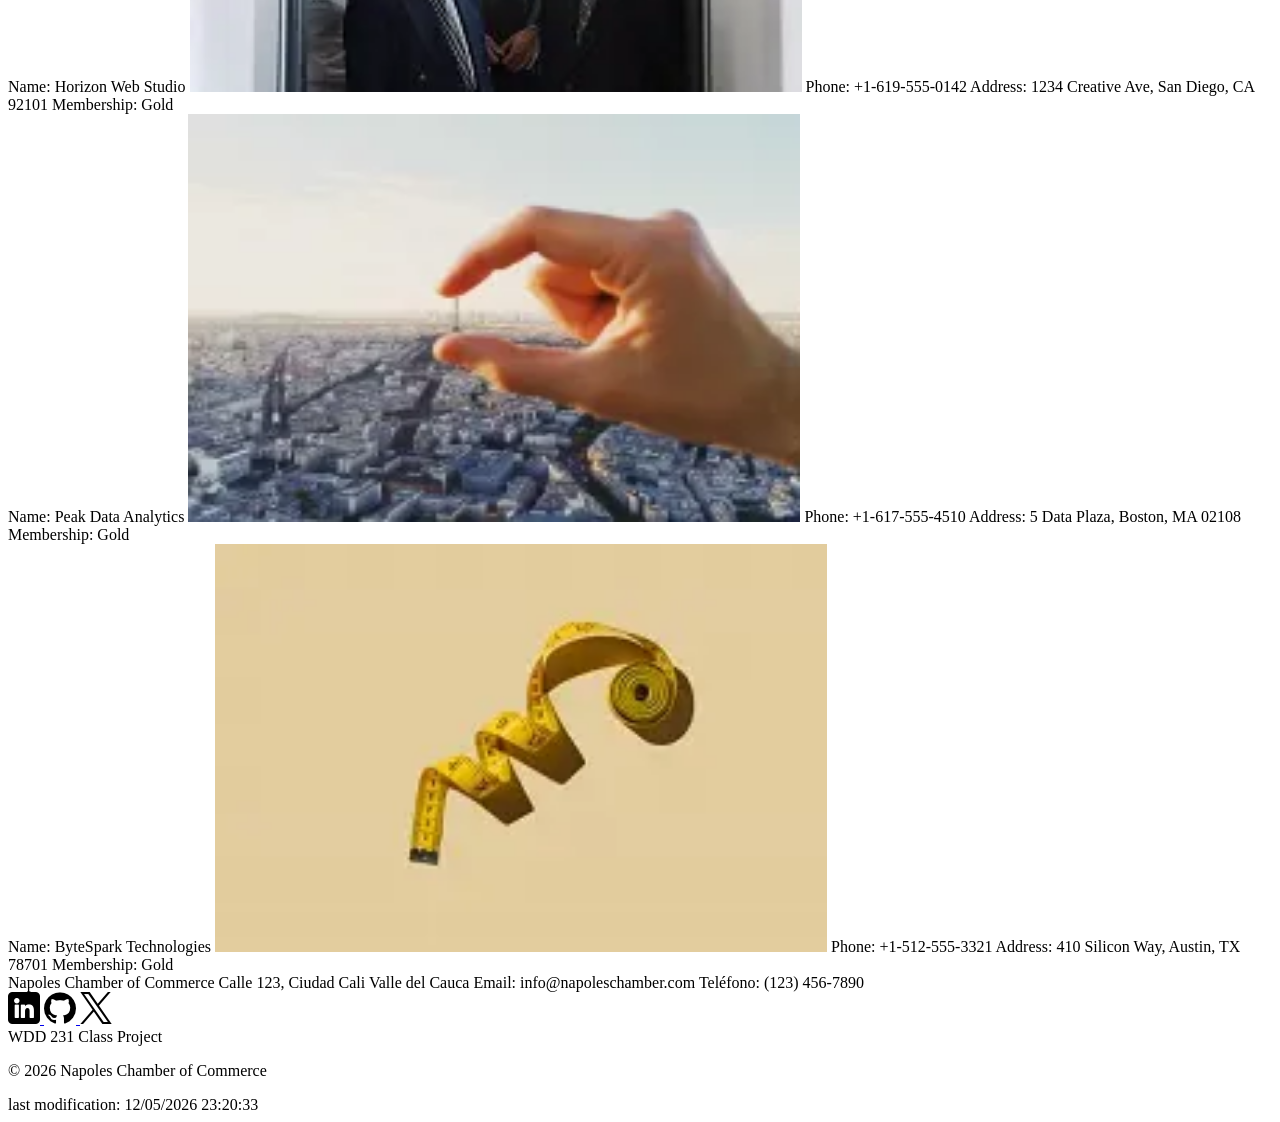
==== commit ce2b7f48: "feat: add requested changes" ====
--- a/chamber/index.html
+++ b/chamber/index.html
@@ -28,19 +28,34 @@
     <link rel="preconnect" href="https://fonts.googleapis.com" />
     <link rel="preconnect" href="https://fonts.gstatic.com" crossorigin />
     <link
-      as="style"
       href="https://fonts.googleapis.com/css2?family=Archivo:ital,wght@0,100..900;1,100..900&family=Exo+2:ital,wght@0,100..900;1,100..900&family=Open+Sans:ital,wght@0,300..800;1,300..800&family=Space+Grotesk:wght@300..700&family=Winky+Sans:ital,wght@0,453;1,453&display=swap"
       rel="stylesheet"
     />
     <link rel="icon" href="images/favicon.ico" />
-    <link rel="preload" href="styles/normalize.css" as="style" onload="this.rel='stylesheet'">
-    <noscript><link rel="stylesheet" href="styles/normalize.css"></noscript>
-    <link rel="preload" href="styles/normalize.css" as="style" onload="this.rel='stylesheet'">
-    <noscript><link rel="stylesheet" href="styles/normalize.css"></noscript>
-    <link rel="preload" href="styles/small.css" as="style" onload="this.rel='stylesheet'">
-    <noscript><link rel="stylesheet" href="styles/small.css"></noscript>
-    <link rel="preload" href="styles/large.css" as="style" onload="this.rel='stylesheet'">
-    <noscript><link rel="stylesheet" href="styles/large.css"></noscript>
+    <link
+      rel="preload"
+      href="styles/normalize.css"
+      onload="this.rel = 'stylesheet'"
+    />
+    <noscript><link rel="stylesheet" href="styles/normalize.css" /></noscript>
+    <link
+      rel="preload"
+      href="styles/normalize.css"
+      onload="this.rel = 'stylesheet'"
+    />
+    <noscript><link rel="stylesheet" href="styles/normalize.css" /></noscript>
+    <link
+      rel="preload"
+      href="styles/small.css"
+      onload="this.rel = 'stylesheet'"
+    />
+    <noscript><link rel="stylesheet" href="styles/small.css" /></noscript>
+    <link
+      rel="preload"
+      href="styles/large.css"
+      onload="this.rel = 'stylesheet'"
+    />
+    <noscript><link rel="stylesheet" href="styles/large.css" /></noscript>
     <script src="scripts/company.js" defer></script>
     <script src="scripts/events.js" defer></script>
     <script src="scripts/weather.js" defer></script>
@@ -59,7 +74,13 @@
         <span>Chamber of Commerce</span>
       </div>
       <div class="menu">
-        <button type="button" id="menu" aria-label="Toggle navigation menu" aria-expanded="false" aria-controls="navigation"></button>
+        <button
+          type="button"
+          id="menu"
+          aria-label="Toggle navigation menu"
+          aria-expanded="false"
+          aria-controls="navigation"
+        ></button>
       </div>
       <nav class="navbar">
         <ul class="navigation">
@@ -72,7 +93,11 @@
     </header>
     <main>
       <section class="home">
-        <div class="hero-image">
+        <div
+          class="hero-image"
+          role="img"
+          aria-label="Vista representativa de Napoles y su comunidad empresarial local"
+        >
           <h1>Home</h1>
           <a href="join.html" class="button">Join Us</a>
         </div>
--- a/chamber/styles/small.css
+++ b/chamber/styles/small.css
@@ -195,19 +195,14 @@
 }
 
 .grid-cards .card {
-  border: 1px solid var(--gray);
-  box-shadow: 0 2px 8px var(--black);
-}
-
-.grid-cards .card {
-  border-bottom: 1px solid var(--gray);
-  box-shadow: none;
   display: block;
   padding: 0;
   margin-bottom: 0.5rem;
   opacity: 0;
   transform: translateY(25px);
   animation: fadeInUp 0.9s ease forwards;
+  border: 1px solid var(--gray);
+  box-shadow: 0 2px 8px var(--black);
 }
 
 @keyframes fadeInUp {
@@ -374,61 +369,63 @@
 
 form {
   margin: 1rem 2%;
-
-  label {
-    display: block;
-    font-size: 0.8rem;
-    color: purple;
-    padding-top: 0.2rem;
-  }
-
-  h3 {
-    font-size: 0.9rem;
-    color: #e07a5f;
-    margin: 1.5rem 0 0.2rem 0;
-    border-bottom: 1px solid #eee;
-  }
-
-  input[type="text"],
-  input[type="tel"],
-  input[type="date"],
-  input[type="email"],
-  select {
-    display: block;
-    margin: 0.1rem 0 1rem 0;
-    padding: 0.3rem;
-    border: 1px solid #999;
-    border-radius: 4px;
-    border-left-width: 5px;
-    border-left-color: #555;
-    font-size: 1rem;
-    color: #3d405b;
-    width: 250px;
-  }
-
-  input:required {
-    border-left-color: #d70000;
-  }
-  input:focus {
-    border-left-color: black;
-    outline: none;
-  }
-  input:required:valid {
-    border-left-color: green;
-  }
-
-  input[type="submit"] {
-    border: none;
-    text-align: center;
-    background-color: #3d405b;
-    color: white;
-    border-radius: 1rem;
-    padding: 0.75rem 1.5rem;
-    margin: 2rem 0;
-    font-size: 1.2rem;
-    -webkit-appearance: none;
-    appearance: none;
-  }
+}
+
+form label {
+  display: block;
+  font-size: 0.8rem;
+  color: purple;
+  padding-top: 0.2rem;
+}
+
+form h3 {
+  font-size: 0.9rem;
+  color: #e07a5f;
+  margin: 1.5rem 0 0.2rem 0;
+  border-bottom: 1px solid #eee;
+}
+
+form input[type="text"],
+form input[type="tel"],
+form input[type="date"],
+form input[type="email"],
+form select {
+  display: block;
+  margin: 0.1rem 0 1rem 0;
+  padding: 0.3rem;
+  border: 1px solid #999;
+  border-radius: 4px;
+  border-left-width: 5px;
+  border-left-color: #555;
+  font-size: 1rem;
+  color: #3d405b;
+  width: 250px;
+}
+
+form input:required {
+  border-left-color: #d70000;
+}
+
+form input:focus {
+  border-left-color: black;
+  outline: none;
+}
+
+form input:required:valid {
+  border-left-color: green;
+}
+
+form input[type="submit"] {
+  border: none;
+  text-align: center;
+  background-color: #3d405b;
+  color: white;
+  border-radius: 1rem;
+  padding: 0.75rem 1.5rem;
+  margin: 2rem 0;
+  font-size: 1.2rem;
+  -webkit-appearance: none;
+  appearance: none;
 }
 
 input:-webkit-autofill {
--- a/chamber/styles/small.css
+++ b/chamber/styles/small.css
@@ -195,19 +195,14 @@
 }
 
 .grid-cards .card {
-  border: 1px solid var(--gray);
-  box-shadow: 0 2px 8px var(--black);
-}
-
-.grid-cards .card {
-  border-bottom: 1px solid var(--gray);
-  box-shadow: none;
   display: block;
   padding: 0;
   margin-bottom: 0.5rem;
   opacity: 0;
   transform: translateY(25px);
   animation: fadeInUp 0.9s ease forwards;
+  border: 1px solid var(--gray);
+  box-shadow: 0 2px 8px var(--black);
 }
 
 @keyframes fadeInUp {
@@ -374,61 +369,63 @@
 
 form {
   margin: 1rem 2%;
-
-  label {
-    display: block;
-    font-size: 0.8rem;
-    color: purple;
-    padding-top: 0.2rem;
-  }
-
-  h3 {
-    font-size: 0.9rem;
-    color: #e07a5f;
-    margin: 1.5rem 0 0.2rem 0;
-    border-bottom: 1px solid #eee;
-  }
-
-  input[type="text"],
-  input[type="tel"],
-  input[type="date"],
-  input[type="email"],
-  select {
-    display: block;
-    margin: 0.1rem 0 1rem 0;
-    padding: 0.3rem;
-    border: 1px solid #999;
-    border-radius: 4px;
-    border-left-width: 5px;
-    border-left-color: #555;
-    font-size: 1rem;
-    color: #3d405b;
-    width: 250px;
-  }
-
-  input:required {
-    border-left-color: #d70000;
-  }
-  input:focus {
-    border-left-color: black;
-    outline: none;
-  }
-  input:required:valid {
-    border-left-color: green;
-  }
-
-  input[type="submit"] {
-    border: none;
-    text-align: center;
-    background-color: #3d405b;
-    color: white;
-    border-radius: 1rem;
-    padding: 0.75rem 1.5rem;
-    margin: 2rem 0;
-    font-size: 1.2rem;
-    -webkit-appearance: none;
-    appearance: none;
-  }
+}
+
+form label {
+  display: block;
+  font-size: 0.8rem;
+  color: purple;
+  padding-top: 0.2rem;
+}
+
+form h3 {
+  font-size: 0.9rem;
+  color: #e07a5f;
+  margin: 1.5rem 0 0.2rem 0;
+  border-bottom: 1px solid #eee;
+}
+
+form input[type="text"],
+form input[type="tel"],
+form input[type="date"],
+form input[type="email"],
+form select {
+  display: block;
+  margin: 0.1rem 0 1rem 0;
+  padding: 0.3rem;
+  border: 1px solid #999;
+  border-radius: 4px;
+  border-left-width: 5px;
+  border-left-color: #555;
+  font-size: 1rem;
+  color: #3d405b;
+  width: 250px;
+}
+
+form input:required {
+  border-left-color: #d70000;
+}
+
+form input:focus {
+  border-left-color: black;
+  outline: none;
+}
+
+form input:required:valid {
+  border-left-color: green;
+}
+
+form input[type="submit"] {
+  border: none;
+  text-align: center;
+  background-color: #3d405b;
+  color: white;
+  border-radius: 1rem;
+  padding: 0.75rem 1.5rem;
+  margin: 2rem 0;
+  font-size: 1.2rem;
+  -webkit-appearance: none;
+  appearance: none;
 }
 
 input:-webkit-autofill {
